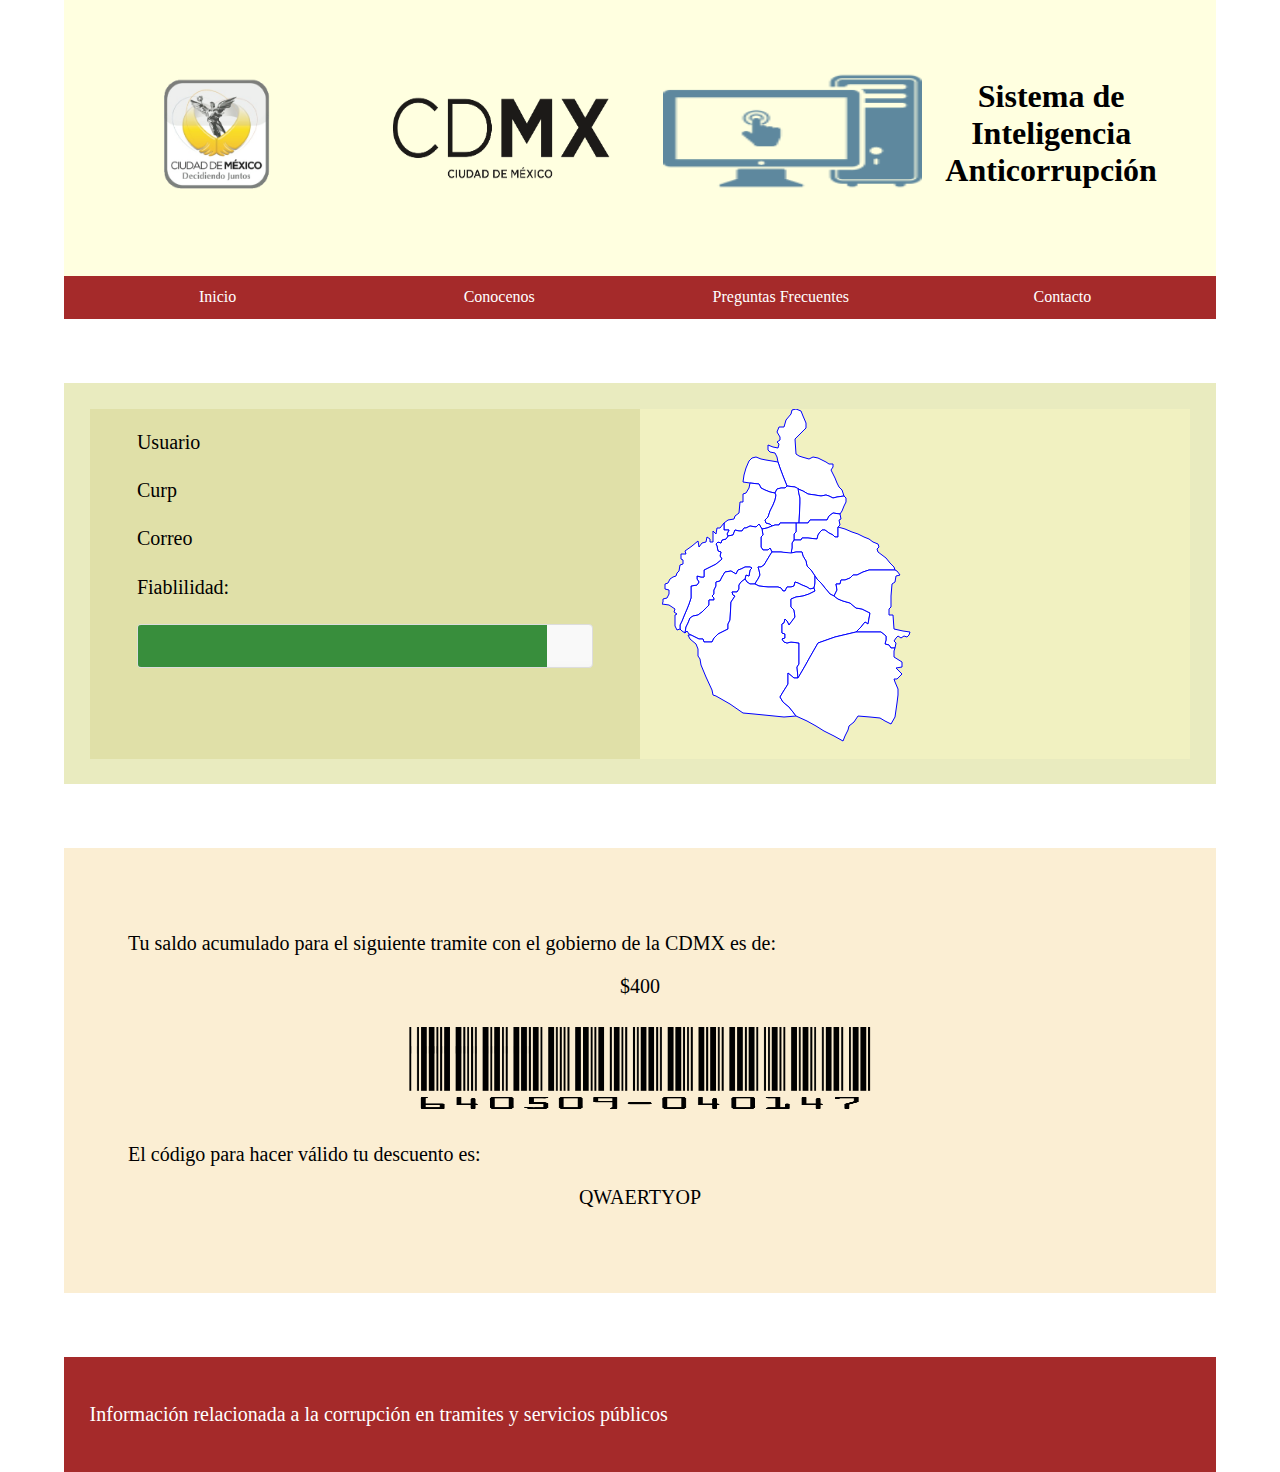
==== SIA/usuario.html @ 5a242be7 "Primera version" ====
<!DOCTYPE html>
<html lang="es-MX">
<head>
	<meta charset="UTF-8">
	<title>Usuario</title>
	<link rel="stylesheet" href="jquery-ui-1.11.4/jquery-ui.css">
	<link rel="stylesheet" href="css/estilos.css">
	<link rel="stylesheet" href="css/estilosUsuario.css">

	<script src="jquery-ui-1.11.4/external/jquery/jquery.js"> </script>
	<script src="jquery-ui-1.11.4/jquery-ui.js"> </script>
</head>
<body>
	<div id="cabecera">
		<div id="CDMX">
			<img src="img/angel.png" height="150" alt="angel_logo" id="angel">
			<img src="img/LOGO_CDMX_NEGRO.png" height="250" alt="CDMX_LOGO" >
		</div>
		<div id="SIA">
			<img src="img/pc.png"  height="150" alt="pc_logo" id="pc">
			<div id="pSIA">
				<p>
					Sistema de Inteligencia Anticorrupción
				</p>
			</div>
		</div>
	</div>
	<div id="navegacion">
		<a href="index.html">Inicio</a>
		<a href="includes/conexion.php">Conocenos</a>
		<a href="includes/cerrarConexion.php">Preguntas Frecuentes</a>
		<a href="usuario.html">Contacto</a>
	</div>
	<div id="informacion">
		<div id="usuario">
			<label>Usuario</label> 
			<label class="comun" >Curp</label> 
			<label class="comun" >Correo</label>
			<label class="comun" >Fiablilidad:</label>
			<div id="progressbar"></div>
	    </div>
		<div id="mapa">
			<svg currentScale="2" height="350" style="cursor:pointer;" >
			  <!-- Add the polygon element. -->
					<polygon fill="white" stroke="blue" id="gustavo" onclick="lakeColor1()" points="125,77 133,78 136,80 141,82 146,85 153,86 159,87 164,86 167,87 171,89 175,88 182,87 180,81 177,78 175,74 173,69 171,65 169,61 171,58 171,55 167,55 164,53 160,51 156,49 151,48 147,50 140,48 137,47 134,45 133,30 139,24 144,19 144,14 141,7 139,2 134,0 130,1 129,5 124,11 122,18 117,18 115,23 118,28 118,31 115,33 117,35 116,39 111,38 106,36 106,41 108,43 113,44 115,48 116,53 118,59 121,67"/>
				  	<polygon fill="white" stroke="blue" id="tlatelolco" onclick="lakeColor3()" points="116,53 118,59 121,67 125,77 123,79 119,79 115,80  113,84 108,83 103,81 99,79 97,75 88,74 81,73 82,66 84,59 87,52 90,49 94,48 99,50 104,51 110,52"/>
					<polygon fill="white" stroke="blue" id="miguel" onclick="lakeColor3()" points="113,84 108,83 103,81 99,79 97,75 88,74 87,79 84,84 81,85 81,93 78,93 77,104 73,107 72,110 66,111 62,114 62,121 67,121 65,125 66,127 71,126 73,121 77,122 80,122 82,119 84,119 88,117 94,118 97,115 100,120 105,119 110,117 108,115 104,114 103,111 106,108 108,102 111,96 113,91 114,86"/>
					<polygon fill="white" stroke="blue" id="cuahutemoc" onclick="lakeColor2()" points="110,117 108,115 104,114 103,111 106,108 108,102 111,96 113,91 114,86 113,84 115,80 119,79 123,79 125,77 133,78 137,80 137,85 138,89 138,94 137,114 134,114 118,114 117,116 113,116"/>
					<polygon fill="white" stroke="blue" id="venustiano" onclick="lakeColor3()" points="136,80 141,82 146,85 153,86 159,87 164,86 167,87 171,89 175,88 182,87 184,89 184,93 182,97 180,102 178,105 171,104 167,107 165,111 148,111 146,114 137,114 138,94 138,89 137,85"/>				
					<polygon fill="white" stroke="blue" id="iztacalco" onclick="lakeColor3()" points="178,105 171,104 167,107 165,111 148,111 146,114 137,114 134,114 134,123 132,125 132,131 139,131 140,129 146,129 155,130 156,126 158,123 160,121 163,121 167,124 171,126 173,128 176,128 176,118 178,116 177,111 179,110"/>
					<polygon fill="white" stroke="blue" id="iztapalapa" onclick="lakeColor3()" points="132,131 139,131  140,129 146,129 155,130 156,126 158,123 160,121 163,121 167,124 171,126 173,128 176,128 176,118 183,120 190,123 196,125 202,128 207,130 211,133 216,135 217,138 215,140 216,143 220,146 224,149 228,154 232,158 233,161 207,161 201,163 195,166 191,166 188,169 183,171 179,171 178,175 174,175 175,181 173,185 172,187 168,185 163,179 159,174 155,170 153,167 149,161 145,157 144,152 141,147 140,143 134,143 129,144 130,139 130,134"/>
					<polygon fill="white" stroke="blue" id="benito" onclick="lakeColor3()" points="129,145 130,139 130,134 132,131 132,125 134,123 134,114 118,114 117,116 113,116 110,117 105,119 100,120 101,126 99,128 99,138 101,141 106,141 108,139 110,143 119,143"/>
					<polygon fill="white" stroke="blue" id="alvaro" onclick="lakeColor3()" points="66,127 71,126 73,121 77,122 80,122 82,119 84,119 88,117 94,118 97,115 100,120 101,126 99,128 99,138 101,141 106,141 108,139 110,143 108,146 105,151 102,156 99,158 96,158 97,161 98,166 96,170 94,173 93,175 88,175 85,173 83,170 84,166 87,167 88,161 90,159 88,158 83,158 79,160 76,161 74,165 69,162 63,163 60,168 58,172 54,173 54,177 52,181 52,185 50,187 52,189 52,191 47,191 47,196 43,200 40,203 36,206 31,207 28,209 26,214 24,218 23,224 20,222 18,220 18,216 20,212 22,207 25,200 27,195 29,189 29,177 35,176 37,173 35,170 35,167 39,168 42,168 42,161 46,159 50,157 54,155 60,150 58,147 59,143 56,142 55,137 54,135 56,133 59,134 60,131 64,130"/>
					<polygon fill="white" stroke="blue" id="cuajimalpa" onclick="lakeColor3()" points="18,220 18,216 20,212 22,207 25,200 27,195 29,189 29,177 35,176 37,173 35,170 35,167 39,168 42,168 42,161 46,159 50,157 54,155 60,150 58,147 59,143 56,142 55,137 54,135 56,133 59,134 60,131 64,130 66,127 65,125 67,121 62,121 62,114 58,119 55,119 54,125 51,122 51,133 48,133 48,130 45,128 44,133 40,134 37,138 36,132 30,137 23,142 24,145 19,145 19,150 21,151 21,155 18,156 17,162 15,164 14,167 11,168 8,170 6,174 3,175 3,180 7,181 7,185 5,189 1,190 1,193 0,195 7,196 10,198 13,200 12,203 15,205 13,206 13,217 15,221 "/>
					<polygon fill="white" stroke="blue" id="magdalena" onclick="lakeColor3()" points="83,170 84,166 87,167 88,161 90,159 88,158 83,158 79,160 76,161 74,165 69,162 63,163 60,168 58,172 54,173 54,177 52,181 52,185 50,187 52,189 52,191 47,191 47,196 43,200 40,203 36,206 31,207 28,209 26,214 24,218 23,224 25,222 27,225 29,226 33,228 37,230 41,230 42,233 50,233 52,229 56,225 60,223 64,221 66,220 66,215 68,211 69,193 71,190 73,187 71,186 70,183 75,183 77,180 77,176 79,173"/>
					<polygon fill="white" stroke="blue" id="coyoacan" onclick="lakeColor3()" points="110,143 108,146 105,151 102,156 99,158 96,158 97,161 98,166 96,170 94,173 93,175 97,177 106,178 116,178 119,179 121,182 123,182 125,178 129,178 132,177 133,173 136,174 140,176 145,178 148,180 152,179 153,174 153,167 149,161 145,157 144,152 141,147 140,143 134,143 129,144 119,143"/>	
					<polygon fill="white" stroke="blue" id="tlalpan" onclick="lakeColor3()" points="29,226 33,228 37,230 41,230 42,233 50,233 52,229 56,225 60,223 64,221 66,220 66,215 68,211 69,193, 71,190 73,187 71,186 70,183 75,183 77,180 77,176 79,173 83,170 85,173 88,175 93,175 97,177 106,178 116,178 119,179 121,182 123,182 125,178 129,178 132,177 133,173 136,174 140,176 145,178 148,180 152,179 153,182 147,185 141,187 134,188 129,190 129,198 132,201 133,208 130,212 127,216 125,212 123,210 122,214 120,215 120,224 123,225 123,229 120,230 122,233 125,234 129,233 137,234 137,255 135,258 136,269 132,269 126,264 126,275 121,283 118,288 121,293 127,298 131,303 134,307 122,308 92,305 81,304 68,295 54,287 51,286 50,281 44,268 39,256 38,250 36,247 36,240 34,235 28,230 26,226"/>
					<polygon fill="white" stroke="blue" id="xochimilco" onclick="lakeColor3()" points="152,179 153,182 147,185 141,187 134,188 129,190 129,198 132,201 133,208 130,212 127,216 125,212 123,210 122,214 120,215 120,224 123,225 123,229 120,230 122,233 125,234 129,233 137,234 137,255 135,258 136,269 143,257 148,248 156,234 173,228 194,223 199,218 203,213 206,215 208,204 200,200 194,199 188,194 181,192 176,190 172,187 168,185 163,179 159,174 155,170 153,167 153,174 "/>
					<polygon fill="white" stroke="blue" id="tlahuac" onclick="lakeColor3()" points="233,161 207,161 201,163 195,166 191,166 188,169 183,171 179,171 178,175 174,175 175,181 173,185 172,187 172,187 176,190 181,192 188,194 194,199 200,200 208,204 206,215 203,213 199,218 194,223 219,223 224,227 224,231 223,235 227,236 229,239 233,239 234,234 232,232 234,229 236,227 239,229 242,227 245,228 247,226 248,223 241,222 232,220 231,206 227,206 227,200 229,198 229,187 230,175 233,173 234,167 238,166 235,162"/>
					<polygon fill="white" stroke="blue" id="milpa" onclick="lakeColor3()" points="134,307 131,303 127,298 121,293 118,288 121,283 126,275 126,264 132,269 136,269 143,257 148,248 156,234 173,228 194,223 219,223 224,227 224,231 223,235 227,236 229,239 233,239 232,242 232,248 240,253 240,258 234,259 240,265 235,270 232,270 233,273 236,280 236,286 235,294 233,308 229,315 223,312 218,309 208,308 196,307 192,313 187,317 186,321 183,327 181,332 172,327 162,322 154,317 145,312 "/>
			</svg>
		</div>
	</div>
	<div id="seccionDescuento">
		<p>
			Tu saldo acumulado para el siguiente tramite con el gobierno de la CDMX es de: 
		</p>
		<p id="pago">
			<label>$400</label>
		</p>
		<p id="barras">
			<img src="img/codigoBarras.png" height="100" width="50%" alt="">
		</p>
		<p>
			El código para hacer válido tu descuento es:
		</p>
		<p id="codigo">QWAERTYOP</p>
	</div>
	<div id="pie">
		<p>Información relacionada a la corrupción en tramites y servicios públicos</p>
	</div>
	
</body>
	<script>
  		$(function() {
    	$( "#progressbar" ).progressbar({
      		value: 90
    	});
  		});
 	</script>
</html>
---- SIA/css/estilos.css ----
body{
	margin: 0;
	padding:0;

}
/****************CABECERA******************/
#cabecera{
	/*background-color: sandybrown;*/
	background-color:LightYellow;
	float: left;
	width: 90%;
	margin-left: 5%;
	margin-right: 5%;
	box-sizing:border-box;
	padding: 1%;
}
#CDMX{
	/*background-color:LightYellow;*/
	float: left;
	width: 50%;
	box-sizing:border-box;

}
#CDMX img{
	/*background-color:LightYellow;*/
	box-sizing:border-box;
	float: left;
	width: 50%;
}
#angel{
	margin-top: 9%;
}
#SIA{
	/*background-color: gray;*/
	padding:2%;
	float: left;
	width: 50%;
	box-sizing:border-box;
	
}
#SIA img{
	/*background-color:LightYellow;*/
	float: left;
	width: 50%;
	box-sizing:border-box;
	margin-top: 4%;
	
}
#SIA div{
	float: left;
	width: 50%;
	box-sizing:border-box;
	
}
#pSIA{
	/*background-color: yellow;*/
	box-sizing:border-box;
	padding: 2%;
	font-size: 200%;
	text-align: center;
	font-weight: bold;
}
/****************NAVEGACIÓN******************/
#navegacion{
	background-color:Brown;
	float: left;
	width: 90%;
	margin: 0 5%;
	box-sizing:border-box;
	padding: 1%;
}
#navegacion a{
	float: left;
	text-decoration: none;
	color: white;
	width: 25%;
	box-sizing:border-box;
	text-align: center;

}
/****************VIDEO******************/
#video{
	float: left;
	width: 90%;
	margin: 0% 5%;
	margin-top: 5%;
	box-sizing:border-box;
}

#video iframe{
	float: left;
	width: 100%;

}
/****************ACCESO******************/
#acceso{
	float: left;
	width:90%;
	margin: 0% 5%;
	margin-top: 5%;
	/*background-color:#f1d8a5;*/
	background-color:#faea73;
	/*background-color: #D8E472;*/
	padding: 2%;
	box-sizing:border-box;
	font-size: 20px;
}
#acceso form{
	float:left;
	width: 70%;
	box-sizing:border-box;
	padding: 2%;
}
#acceso form input{
	width:50%;
	height: 40px;
	font-size: 16px;
}

#acceso form h2{
	margin-left: 20%;
}
#enviar{
	background-color:#01aeb5;
	color: white;
}
#adicional{
	float: left;
	box-sizing:border-box;
	width:30%;
	padding: 2%;
	
}
/****************PIE******************/
#pie{
	background-color:Brown;
	font-size: 20px;
	color: white;
	float: left;
	width: 90%;
	margin:0 5%;
	margin-top:5%;
	padding: 2%;
	box-sizing:border-box;
}

@media (min-width: 360px) {
	#cabecera{
		background-color: skyblue;
	}
	#CDMX{
		width: 100%;
	}
	#angel{
		margin-top: 12%;
	}
	#SIA{
		width: 25%;
		display: none;
	}
	
}

@media (min-width: 768px) {
	#cabecera{
		background-color: sandybrown;
	}
	#CDMX{
		width: 50%;
	}
	#angel{
		margin-top: 13%;
    }
	#SIA{
		width: 50%;
		display: block;
	}
	
}
@media (min-width: 1200px) {
	#cabecera{
		/*background-color: Beige;*/
		background-color:LightYellow;
	}
	#CDMX{
		width: 50%;
	}
	#angel{
		margin-top: 9%;
	}
	#SIA{
		width: 50%;
		display: block;
	}

}
---- SIA/css/estilosUsuario.css ----
/****************INFORMACIÓN*****************/
#informacion{
	background-color:#E9EBBF;
	float: left;
	width: 90%;
	box-sizing:border-box;
	padding: 2%;
	margin: 0 5%;
	margin-top: 5%;
	font-size: 20px;
}
/****************USUARIO*****************/
#usuario{
	/*background-color: #EAC388;*/
	/*background-color: #C21B12;*/
	background-color: #E0E0A8;
	float: left;
	box-sizing:border-box;
	width: 50%;
	padding:2%;
	height: 350px;
}
#usuario label{
	float: left;
	box-sizing:border-box;
	width: 90%;
	margin-left: 5%;
	margin-right: 5%;

}
.comun{
	margin-top: 5%;
}
#progressbar{
	float: left;
	width: 90%;
	margin-left:5%;
	margin-right:5%;
	margin-top:5%;
	box-sizing:border-box;
}
.ui-widget-header{
	background: #388E3C;
	border: 1px solid #388E3C;
}


/****************MAPA*****************/
#mapa{
	/*background-color: #FC4B2A;*/
	background-color: #F1F1C1;
	float: left;
	box-sizing:border-box;
	padding-left: 2%;
	width: 50%;
}
#mapa svg{
	float: left;
	width: 100%;
	box-sizing:border-box;
}
/****************SeccionDescuento*****************/
#seccionDescuento{
	float: left;
	width: 90%;
	margin: 0 5%;
	margin-top: 5%;
	box-sizing:border-box;
	background-color: #FBEED3;
	font-size: 20px;
	padding: 5%;
}
#seccionDescuento p label{
	width: 50%;

}
#pago,#barras{
	text-align: center;
}
#codigo{
	text-align: center;
}
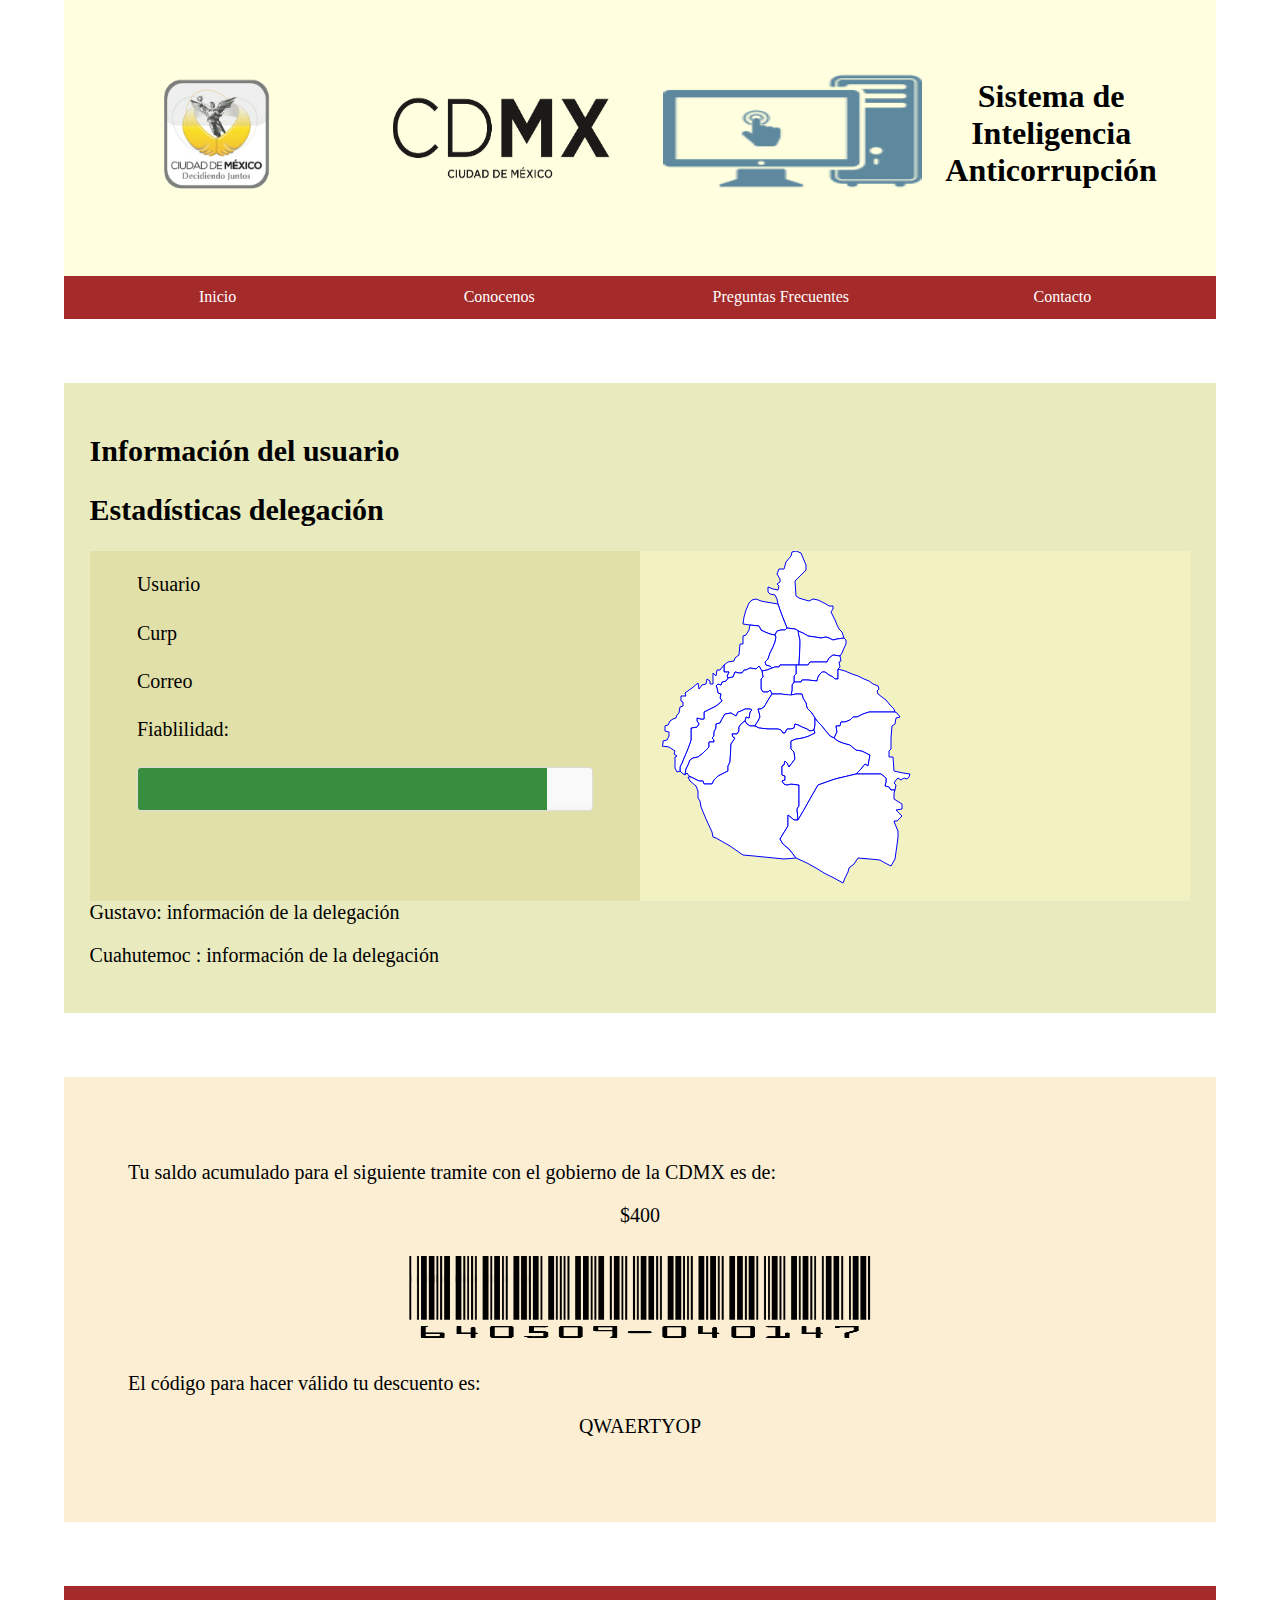
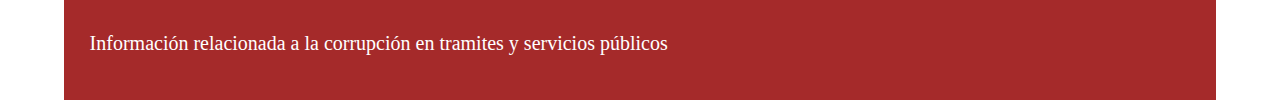
==== commit 49febe64: "Modificación mapa" ====
--- a/SIA/usuario.html
+++ b/SIA/usuario.html
@@ -1,91 +1,114 @@
-<!DOCTYPE html>
-<html lang="es-MX">
-<head>
-	<meta charset="UTF-8">
-	<title>Usuario</title>
-	<link rel="stylesheet" href="jquery-ui-1.11.4/jquery-ui.css">
-	<link rel="stylesheet" href="css/estilos.css">
-	<link rel="stylesheet" href="css/estilosUsuario.css">
-
-	<script src="jquery-ui-1.11.4/external/jquery/jquery.js"> </script>
-	<script src="jquery-ui-1.11.4/jquery-ui.js"> </script>
-</head>
-<body>
-	<div id="cabecera">
-		<div id="CDMX">
-			<img src="img/angel.png" height="150" alt="angel_logo" id="angel">
-			<img src="img/LOGO_CDMX_NEGRO.png" height="250" alt="CDMX_LOGO" >
-		</div>
-		<div id="SIA">
-			<img src="img/pc.png"  height="150" alt="pc_logo" id="pc">
-			<div id="pSIA">
-				<p>
-					Sistema de Inteligencia Anticorrupción
-				</p>
-			</div>
-		</div>
-	</div>
-	<div id="navegacion">
-		<a href="index.html">Inicio</a>
-		<a href="includes/conexion.php">Conocenos</a>
-		<a href="includes/cerrarConexion.php">Preguntas Frecuentes</a>
-		<a href="usuario.html">Contacto</a>
-	</div>
-	<div id="informacion">
-		<div id="usuario">
-			<label>Usuario</label> 
-			<label class="comun" >Curp</label> 
-			<label class="comun" >Correo</label>
-			<label class="comun" >Fiablilidad:</label>
-			<div id="progressbar"></div>
-	    </div>
-		<div id="mapa">
-			<svg currentScale="2" height="350" style="cursor:pointer;" >
-			  <!-- Add the polygon element. -->
-					<polygon fill="white" stroke="blue" id="gustavo" onclick="lakeColor1()" points="125,77 133,78 136,80 141,82 146,85 153,86 159,87 164,86 167,87 171,89 175,88 182,87 180,81 177,78 175,74 173,69 171,65 169,61 171,58 171,55 167,55 164,53 160,51 156,49 151,48 147,50 140,48 137,47 134,45 133,30 139,24 144,19 144,14 141,7 139,2 134,0 130,1 129,5 124,11 122,18 117,18 115,23 118,28 118,31 115,33 117,35 116,39 111,38 106,36 106,41 108,43 113,44 115,48 116,53 118,59 121,67"/>
-				  	<polygon fill="white" stroke="blue" id="tlatelolco" onclick="lakeColor3()" points="116,53 118,59 121,67 125,77 123,79 119,79 115,80  113,84 108,83 103,81 99,79 97,75 88,74 81,73 82,66 84,59 87,52 90,49 94,48 99,50 104,51 110,52"/>
-					<polygon fill="white" stroke="blue" id="miguel" onclick="lakeColor3()" points="113,84 108,83 103,81 99,79 97,75 88,74 87,79 84,84 81,85 81,93 78,93 77,104 73,107 72,110 66,111 62,114 62,121 67,121 65,125 66,127 71,126 73,121 77,122 80,122 82,119 84,119 88,117 94,118 97,115 100,120 105,119 110,117 108,115 104,114 103,111 106,108 108,102 111,96 113,91 114,86"/>
-					<polygon fill="white" stroke="blue" id="cuahutemoc" onclick="lakeColor2()" points="110,117 108,115 104,114 103,111 106,108 108,102 111,96 113,91 114,86 113,84 115,80 119,79 123,79 125,77 133,78 137,80 137,85 138,89 138,94 137,114 134,114 118,114 117,116 113,116"/>
-					<polygon fill="white" stroke="blue" id="venustiano" onclick="lakeColor3()" points="136,80 141,82 146,85 153,86 159,87 164,86 167,87 171,89 175,88 182,87 184,89 184,93 182,97 180,102 178,105 171,104 167,107 165,111 148,111 146,114 137,114 138,94 138,89 137,85"/>				
-					<polygon fill="white" stroke="blue" id="iztacalco" onclick="lakeColor3()" points="178,105 171,104 167,107 165,111 148,111 146,114 137,114 134,114 134,123 132,125 132,131 139,131 140,129 146,129 155,130 156,126 158,123 160,121 163,121 167,124 171,126 173,128 176,128 176,118 178,116 177,111 179,110"/>
-					<polygon fill="white" stroke="blue" id="iztapalapa" onclick="lakeColor3()" points="132,131 139,131  140,129 146,129 155,130 156,126 158,123 160,121 163,121 167,124 171,126 173,128 176,128 176,118 183,120 190,123 196,125 202,128 207,130 211,133 216,135 217,138 215,140 216,143 220,146 224,149 228,154 232,158 233,161 207,161 201,163 195,166 191,166 188,169 183,171 179,171 178,175 174,175 175,181 173,185 172,187 168,185 163,179 159,174 155,170 153,167 149,161 145,157 144,152 141,147 140,143 134,143 129,144 130,139 130,134"/>
-					<polygon fill="white" stroke="blue" id="benito" onclick="lakeColor3()" points="129,145 130,139 130,134 132,131 132,125 134,123 134,114 118,114 117,116 113,116 110,117 105,119 100,120 101,126 99,128 99,138 101,141 106,141 108,139 110,143 119,143"/>
-					<polygon fill="white" stroke="blue" id="alvaro" onclick="lakeColor3()" points="66,127 71,126 73,121 77,122 80,122 82,119 84,119 88,117 94,118 97,115 100,120 101,126 99,128 99,138 101,141 106,141 108,139 110,143 108,146 105,151 102,156 99,158 96,158 97,161 98,166 96,170 94,173 93,175 88,175 85,173 83,170 84,166 87,167 88,161 90,159 88,158 83,158 79,160 76,161 74,165 69,162 63,163 60,168 58,172 54,173 54,177 52,181 52,185 50,187 52,189 52,191 47,191 47,196 43,200 40,203 36,206 31,207 28,209 26,214 24,218 23,224 20,222 18,220 18,216 20,212 22,207 25,200 27,195 29,189 29,177 35,176 37,173 35,170 35,167 39,168 42,168 42,161 46,159 50,157 54,155 60,150 58,147 59,143 56,142 55,137 54,135 56,133 59,134 60,131 64,130"/>
-					<polygon fill="white" stroke="blue" id="cuajimalpa" onclick="lakeColor3()" points="18,220 18,216 20,212 22,207 25,200 27,195 29,189 29,177 35,176 37,173 35,170 35,167 39,168 42,168 42,161 46,159 50,157 54,155 60,150 58,147 59,143 56,142 55,137 54,135 56,133 59,134 60,131 64,130 66,127 65,125 67,121 62,121 62,114 58,119 55,119 54,125 51,122 51,133 48,133 48,130 45,128 44,133 40,134 37,138 36,132 30,137 23,142 24,145 19,145 19,150 21,151 21,155 18,156 17,162 15,164 14,167 11,168 8,170 6,174 3,175 3,180 7,181 7,185 5,189 1,190 1,193 0,195 7,196 10,198 13,200 12,203 15,205 13,206 13,217 15,221 "/>
-					<polygon fill="white" stroke="blue" id="magdalena" onclick="lakeColor3()" points="83,170 84,166 87,167 88,161 90,159 88,158 83,158 79,160 76,161 74,165 69,162 63,163 60,168 58,172 54,173 54,177 52,181 52,185 50,187 52,189 52,191 47,191 47,196 43,200 40,203 36,206 31,207 28,209 26,214 24,218 23,224 25,222 27,225 29,226 33,228 37,230 41,230 42,233 50,233 52,229 56,225 60,223 64,221 66,220 66,215 68,211 69,193 71,190 73,187 71,186 70,183 75,183 77,180 77,176 79,173"/>
-					<polygon fill="white" stroke="blue" id="coyoacan" onclick="lakeColor3()" points="110,143 108,146 105,151 102,156 99,158 96,158 97,161 98,166 96,170 94,173 93,175 97,177 106,178 116,178 119,179 121,182 123,182 125,178 129,178 132,177 133,173 136,174 140,176 145,178 148,180 152,179 153,174 153,167 149,161 145,157 144,152 141,147 140,143 134,143 129,144 119,143"/>	
-					<polygon fill="white" stroke="blue" id="tlalpan" onclick="lakeColor3()" points="29,226 33,228 37,230 41,230 42,233 50,233 52,229 56,225 60,223 64,221 66,220 66,215 68,211 69,193, 71,190 73,187 71,186 70,183 75,183 77,180 77,176 79,173 83,170 85,173 88,175 93,175 97,177 106,178 116,178 119,179 121,182 123,182 125,178 129,178 132,177 133,173 136,174 140,176 145,178 148,180 152,179 153,182 147,185 141,187 134,188 129,190 129,198 132,201 133,208 130,212 127,216 125,212 123,210 122,214 120,215 120,224 123,225 123,229 120,230 122,233 125,234 129,233 137,234 137,255 135,258 136,269 132,269 126,264 126,275 121,283 118,288 121,293 127,298 131,303 134,307 122,308 92,305 81,304 68,295 54,287 51,286 50,281 44,268 39,256 38,250 36,247 36,240 34,235 28,230 26,226"/>
-					<polygon fill="white" stroke="blue" id="xochimilco" onclick="lakeColor3()" points="152,179 153,182 147,185 141,187 134,188 129,190 129,198 132,201 133,208 130,212 127,216 125,212 123,210 122,214 120,215 120,224 123,225 123,229 120,230 122,233 125,234 129,233 137,234 137,255 135,258 136,269 143,257 148,248 156,234 173,228 194,223 199,218 203,213 206,215 208,204 200,200 194,199 188,194 181,192 176,190 172,187 168,185 163,179 159,174 155,170 153,167 153,174 "/>
-					<polygon fill="white" stroke="blue" id="tlahuac" onclick="lakeColor3()" points="233,161 207,161 201,163 195,166 191,166 188,169 183,171 179,171 178,175 174,175 175,181 173,185 172,187 172,187 176,190 181,192 188,194 194,199 200,200 208,204 206,215 203,213 199,218 194,223 219,223 224,227 224,231 223,235 227,236 229,239 233,239 234,234 232,232 234,229 236,227 239,229 242,227 245,228 247,226 248,223 241,222 232,220 231,206 227,206 227,200 229,198 229,187 230,175 233,173 234,167 238,166 235,162"/>
-					<polygon fill="white" stroke="blue" id="milpa" onclick="lakeColor3()" points="134,307 131,303 127,298 121,293 118,288 121,283 126,275 126,264 132,269 136,269 143,257 148,248 156,234 173,228 194,223 219,223 224,227 224,231 223,235 227,236 229,239 233,239 232,242 232,248 240,253 240,258 234,259 240,265 235,270 232,270 233,273 236,280 236,286 235,294 233,308 229,315 223,312 218,309 208,308 196,307 192,313 187,317 186,321 183,327 181,332 172,327 162,322 154,317 145,312 "/>
-			</svg>
-		</div>
-	</div>
-	<div id="seccionDescuento">
-		<p>
-			Tu saldo acumulado para el siguiente tramite con el gobierno de la CDMX es de: 
-		</p>
-		<p id="pago">
-			<label>$400</label>
-		</p>
-		<p id="barras">
-			<img src="img/codigoBarras.png" height="100" width="50%" alt="">
-		</p>
-		<p>
-			El código para hacer válido tu descuento es:
-		</p>
-		<p id="codigo">QWAERTYOP</p>
-	</div>
-	<div id="pie">
-		<p>Información relacionada a la corrupción en tramites y servicios públicos</p>
-	</div>
-	
-</body>
-	<script>
-  		$(function() {
-    	$( "#progressbar" ).progressbar({
-      		value: 90
-    	});
-  		});
- 	</script>
+<!DOCTYPE html>
+<html lang="es-MX">
+<head>
+	<meta charset="UTF-8">
+	<title>Usuario</title>
+	<link rel="stylesheet" href="jquery-ui-1.11.4/jquery-ui.css">
+	<link rel="stylesheet" href="css/estilos.css">
+	<link rel="stylesheet" href="css/estilosUsuario.css">
+
+	<script src="jquery-ui-1.11.4/external/jquery/jquery.js"> </script>
+	<script src="jquery-ui-1.11.4/jquery-ui.js"> </script>
+</head>
+<body>
+	<div id="cabecera">
+		<div id="CDMX">
+			<img src="img/angel.png" height="150" alt="angel_logo" id="angel">
+			<img src="img/LOGO_CDMX_NEGRO.png" height="250" alt="CDMX_LOGO" >
+		</div>
+		<div id="SIA">
+			<img src="img/pc.png"  height="150" alt="pc_logo" id="pc">
+			<div id="pSIA">
+				<p>
+					Sistema de Inteligencia Anticorrupción
+				</p>
+			</div>
+		</div>
+	</div>
+	<div id="navegacion">
+		<a href="index.html">Inicio</a>
+		<a href="includes/conexion.php">Conocenos</a>
+		<a href="includes/cerrarConexion.php">Preguntas Frecuentes</a>
+		<a href="usuario.html">Contacto</a>
+	</div>
+	<div id="informacion">
+		<div id="titulos">
+			<h2 id="tituloUsuario">Información del usuario</h2>
+			<h2 id="tituloMapa">Estadísticas delegación</h2>
+		</div>
+		<div id="usuario">
+			<label>Usuario</label> 
+			<label class="comun" >Curp</label> 
+			<label class="comun" >Correo</label>
+			<label class="comun" >Fiablilidad:</label>
+			<div id="progressbar"></div>
+	    </div>
+		<div id="mapa">
+			<svg currentScale="2" height="350" >
+			  <!-- Add the polygon element. -->
+					<polygon style="cursor:pointer;" fill="white" stroke="blue" id="Gustavo" points="125,77 133,78 136,80 141,82 146,85 153,86 159,87 164,86 167,87 171,89 175,88 182,87 180,81 177,78 175,74 173,69 171,65 169,61 171,58 171,55 167,55 164,53 160,51 156,49 151,48 147,50 140,48 137,47 134,45 133,30 139,24 144,19 144,14 141,7 139,2 134,0 130,1 129,5 124,11 122,18 117,18 115,23 118,28 118,31 115,33 117,35 116,39 111,38 106,36 106,41 108,43 113,44 115,48 116,53 118,59 121,67"/>
+				  	<polygon  style="cursor:pointer;" fill="white" stroke="blue" id="Azcapotzalco" points="116,53 118,59 121,67 125,77 123,79 119,79 115,80  113,84 108,83 103,81 99,79 97,75 88,74 81,73 82,66 84,59 87,52 90,49 94,48 99,50 104,51 110,52"/>
+					<polygon  style="cursor:pointer;" fill="white" stroke="blue" id="miguel" points="113,84 108,83 103,81 99,79 97,75 88,74 87,79 84,84 81,85 81,93 78,93 77,104 73,107 72,110 66,111 62,114 62,121 67,121 65,125 66,127 71,126 73,121 77,122 80,122 82,119 84,119 88,117 94,118 97,115 100,120 105,119 110,117 108,115 104,114 103,111 106,108 108,102 111,96 113,91 114,86"/>
+					<polygon  style="cursor:pointer;" fill="white" stroke="blue" id="cuahutemoc"  points="110,117 108,115 104,114 103,111 106,108 108,102 111,96 113,91 114,86 113,84 115,80 119,79 123,79 125,77 133,78 137,80 137,85 138,89 138,94 137,114 134,114 118,114 117,116 113,116"/>
+					<polygon  style="cursor:pointer;" fill="white" stroke="blue" id="venustiano" points="136,80 141,82 146,85 153,86 159,87 164,86 167,87 171,89 175,88 182,87 184,89 184,93 182,97 180,102 178,105 171,104 167,107 165,111 148,111 146,114 137,114 138,94 138,89 137,85"/>				
+					<polygon  style="cursor:pointer;" fill="white" stroke="blue" id="iztacalco"  points="178,105 171,104 167,107 165,111 148,111 146,114 137,114 134,114 134,123 132,125 132,131 139,131 140,129 146,129 155,130 156,126 158,123 160,121 163,121 167,124 171,126 173,128 176,128 176,118 178,116 177,111 179,110"/>
+					<polygon  style="cursor:pointer;" fill="white" stroke="blue" id="iztapalapa"  points="132,131 139,131  140,129 146,129 155,130 156,126 158,123 160,121 163,121 167,124 171,126 173,128 176,128 176,118 183,120 190,123 196,125 202,128 207,130 211,133 216,135 217,138 215,140 216,143 220,146 224,149 228,154 232,158 233,161 207,161 201,163 195,166 191,166 188,169 183,171 179,171 178,175 174,175 175,181 173,185 172,187 168,185 163,179 159,174 155,170 153,167 149,161 145,157 144,152 141,147 140,143 134,143 129,144 130,139 130,134"/>
+					<polygon  style="cursor:pointer;" fill="white" stroke="blue" id="benito"  points="129,145 130,139 130,134 132,131 132,125 134,123 134,114 118,114 117,116 113,116 110,117 105,119 100,120 101,126 99,128 99,138 101,141 106,141 108,139 110,143 119,143"/>
+					<polygon  style="cursor:pointer;" fill="white" stroke="blue" id="alvaro" points="66,127 71,126 73,121 77,122 80,122 82,119 84,119 88,117 94,118 97,115 100,120 101,126 99,128 99,138 101,141 106,141 108,139 110,143 108,146 105,151 102,156 99,158 96,158 97,161 98,166 96,170 94,173 93,175 88,175 85,173 83,170 84,166 87,167 88,161 90,159 88,158 83,158 79,160 76,161 74,165 69,162 63,163 60,168 58,172 54,173 54,177 52,181 52,185 50,187 52,189 52,191 47,191 47,196 43,200 40,203 36,206 31,207 28,209 26,214 24,218 23,224 20,222 18,220 18,216 20,212 22,207 25,200 27,195 29,189 29,177 35,176 37,173 35,170 35,167 39,168 42,168 42,161 46,159 50,157 54,155 60,150 58,147 59,143 56,142 55,137 54,135 56,133 59,134 60,131 64,130"/>
+					<polygon  style="cursor:pointer;" fill="white" stroke="blue" id="cuajimalpa"  points="18,220 18,216 20,212 22,207 25,200 27,195 29,189 29,177 35,176 37,173 35,170 35,167 39,168 42,168 42,161 46,159 50,157 54,155 60,150 58,147 59,143 56,142 55,137 54,135 56,133 59,134 60,131 64,130 66,127 65,125 67,121 62,121 62,114 58,119 55,119 54,125 51,122 51,133 48,133 48,130 45,128 44,133 40,134 37,138 36,132 30,137 23,142 24,145 19,145 19,150 21,151 21,155 18,156 17,162 15,164 14,167 11,168 8,170 6,174 3,175 3,180 7,181 7,185 5,189 1,190 1,193 0,195 7,196 10,198 13,200 12,203 15,205 13,206 13,217 15,221 "/>
+					<polygon  style="cursor:pointer;"fill="white" stroke="blue" id="magdalena"  points="83,170 84,166 87,167 88,161 90,159 88,158 83,158 79,160 76,161 74,165 69,162 63,163 60,168 58,172 54,173 54,177 52,181 52,185 50,187 52,189 52,191 47,191 47,196 43,200 40,203 36,206 31,207 28,209 26,214 24,218 23,224 25,222 27,225 29,226 33,228 37,230 41,230 42,233 50,233 52,229 56,225 60,223 64,221 66,220 66,215 68,211 69,193 71,190 73,187 71,186 70,183 75,183 77,180 77,176 79,173"/>
+					<polygon  style="cursor:pointer;" fill="white" stroke="blue" id="coyoacan"  points="110,143 108,146 105,151 102,156 99,158 96,158 97,161 98,166 96,170 94,173 93,175 97,177 106,178 116,178 119,179 121,182 123,182 125,178 129,178 132,177 133,173 136,174 140,176 145,178 148,180 152,179 153,174 153,167 149,161 145,157 144,152 141,147 140,143 134,143 129,144 119,143"/>	
+					<polygon  style="cursor:pointer;" fill="white" stroke="blue" id="tlalpan"  points="29,226 33,228 37,230 41,230 42,233 50,233 52,229 56,225 60,223 64,221 66,220 66,215 68,211 69,193, 71,190 73,187 71,186 70,183 75,183 77,180 77,176 79,173 83,170 85,173 88,175 93,175 97,177 106,178 116,178 119,179 121,182 123,182 125,178 129,178 132,177 133,173 136,174 140,176 145,178 148,180 152,179 153,182 147,185 141,187 134,188 129,190 129,198 132,201 133,208 130,212 127,216 125,212 123,210 122,214 120,215 120,224 123,225 123,229 120,230 122,233 125,234 129,233 137,234 137,255 135,258 136,269 132,269 126,264 126,275 121,283 118,288 121,293 127,298 131,303 134,307 122,308 92,305 81,304 68,295 54,287 51,286 50,281 44,268 39,256 38,250 36,247 36,240 34,235 28,230 26,226"/>
+					<polygon  style="cursor:pointer;" fill="white" stroke="blue" id="xochimilco"  points="152,179 153,182 147,185 141,187 134,188 129,190 129,198 132,201 133,208 130,212 127,216 125,212 123,210 122,214 120,215 120,224 123,225 123,229 120,230 122,233 125,234 129,233 137,234 137,255 135,258 136,269 143,257 148,248 156,234 173,228 194,223 199,218 203,213 206,215 208,204 200,200 194,199 188,194 181,192 176,190 172,187 168,185 163,179 159,174 155,170 153,167 153,174 "/>
+					<polygon fill="white" stroke="blue"  style="cursor:pointer;" id="tlahuac"  points="233,161 207,161 201,163 195,166 191,166 188,169 183,171 179,171 178,175 174,175 175,181 173,185 172,187 172,187 176,190 181,192 188,194 194,199 200,200 208,204 206,215 203,213 199,218 194,223 219,223 224,227 224,231 223,235 227,236 229,239 233,239 234,234 232,232 234,229 236,227 239,229 242,227 245,228 247,226 248,223 241,222 232,220 231,206 227,206 227,200 229,198 229,187 230,175 233,173 234,167 238,166 235,162"/>
+					<polygon fill="white" stroke="blue"  style="cursor:pointer;" id="milpa"  points="134,307 131,303 127,298 121,293 118,288 121,283 126,275 126,264 132,269 136,269 143,257 148,248 156,234 173,228 194,223 219,223 224,227 224,231 223,235 227,236 229,239 233,239 232,242 232,248 240,253 240,258 234,259 240,265 235,270 232,270 233,273 236,280 236,286 235,294 233,308 229,315 223,312 218,309 208,308 196,307 192,313 187,317 186,321 183,327 181,332 172,327 162,322 154,317 145,312 "/>
+			</svg>
+		</div>
+		<div id="infoDelegacion">
+			<p id="pGustavo">Gustavo: información de la delegación</p>
+			<p id="pAzcapotzalco">Cuahutemoc : información de la delegación</p>
+		</div>
+	</div>
+	<div id="seccionDescuento">
+		<p>
+			Tu saldo acumulado para el siguiente tramite con el gobierno de la CDMX es de: 
+		</p>
+		<p id="pago">
+			<label>$400</label>
+		</p>
+		<p id="barras">
+			<img src="img/codigoBarras.png" height="100" width="50%" alt="">
+		</p>
+		<p>
+			El código para hacer válido tu descuento es:
+		</p>
+		<p id="codigo">QWAERTYOP</p>
+	</div>
+	<div id="pie">
+		<p>Información relacionada a la corrupción en tramites y servicios públicos</p>
+	</div>
+	
+</body>
+	<script>
+  		$(function() {
+    	$( "#progressbar" ).progressbar({
+      		value: 90
+    	});
+  		});
+ 	</script>
+ 	<script>
+ 		$(document).ready(function(){
+ 		    $("#Gustavo").click(function(){
+ 		    	$("#Gustavo").css("fill","blue");
+ 		    	$("#infoDelegacion").fadeIn("slow");
+ 		    	$("#pGustavo").fadeIn("slow");
+ 		    });
+ 		    $("#Azcapotzalco").click(function(){
+ 		    	$("#Azcapotzalco").css("fill","blue");
+ 		    	$("#infoDelegacion").fadeIn("slow");
+ 		    	$("#pAzcapotzalco").fadeIn("slow");
+ 		    });
+ 		    
+ 		});
+ 	</script>
 </html>--- a/SIA/css/estilosUsuario.css
+++ b/SIA/css/estilosUsuario.css
@@ -1,82 +1,82 @@
-/****************INFORMACIÓN*****************/
-#informacion{
-	background-color:#E9EBBF;
-	float: left;
-	width: 90%;
-	box-sizing:border-box;
-	padding: 2%;
-	margin: 0 5%;
-	margin-top: 5%;
-	font-size: 20px;
-}
-/****************USUARIO*****************/
-#usuario{
-	/*background-color: #EAC388;*/
-	/*background-color: #C21B12;*/
-	background-color: #E0E0A8;
-	float: left;
-	box-sizing:border-box;
-	width: 50%;
-	padding:2%;
-	height: 350px;
-}
-#usuario label{
-	float: left;
-	box-sizing:border-box;
-	width: 90%;
-	margin-left: 5%;
-	margin-right: 5%;
-
-}
-.comun{
-	margin-top: 5%;
-}
-#progressbar{
-	float: left;
-	width: 90%;
-	margin-left:5%;
-	margin-right:5%;
-	margin-top:5%;
-	box-sizing:border-box;
-}
-.ui-widget-header{
-	background: #388E3C;
-	border: 1px solid #388E3C;
-}
-
-
-/****************MAPA*****************/
-#mapa{
-	/*background-color: #FC4B2A;*/
-	background-color: #F1F1C1;
-	float: left;
-	box-sizing:border-box;
-	padding-left: 2%;
-	width: 50%;
-}
-#mapa svg{
-	float: left;
-	width: 100%;
-	box-sizing:border-box;
-}
-/****************SeccionDescuento*****************/
-#seccionDescuento{
-	float: left;
-	width: 90%;
-	margin: 0 5%;
-	margin-top: 5%;
-	box-sizing:border-box;
-	background-color: #FBEED3;
-	font-size: 20px;
-	padding: 5%;
-}
-#seccionDescuento p label{
-	width: 50%;
-
-}
-#pago,#barras{
-	text-align: center;
-}
-#codigo{
-	text-align: center;
+/****************INFORMACIÓN*****************/
+#informacion{
+	background-color:#E9EBBF;
+	float: left;
+	width: 90%;
+	box-sizing:border-box;
+	padding: 2%;
+	margin: 0 5%;
+	margin-top: 5%;
+	font-size: 20px;
+}
+/****************USUARIO*****************/
+#usuario{
+	/*background-color: #EAC388;*/
+	/*background-color: #C21B12;*/
+	background-color: #E0E0A8;
+	float: left;
+	box-sizing:border-box;
+	width: 50%;
+	padding:2%;
+	height: 350px;
+}
+#usuario label{
+	float: left;
+	box-sizing:border-box;
+	width: 90%;
+	margin-left: 5%;
+	margin-right: 5%;
+
+}
+.comun{
+	margin-top: 5%;
+}
+#progressbar{
+	float: left;
+	width: 90%;
+	margin-left:5%;
+	margin-right:5%;
+	margin-top:5%;
+	box-sizing:border-box;
+}
+.ui-widget-header{
+	background: #388E3C;
+	border: 1px solid #388E3C;
+}
+
+
+/****************MAPA*****************/
+#mapa{
+	/*background-color: #FC4B2A;*/
+	background-color: #F1F1C1;
+	float: left;
+	box-sizing:border-box;
+	padding-left: 2%;
+	width: 50%;
+}
+#mapa svg{
+	float: left;
+	width: 100%;
+	box-sizing:border-box;
+}
+/****************SeccionDescuento*****************/
+#seccionDescuento{
+	float: left;
+	width: 90%;
+	margin: 0 5%;
+	margin-top: 5%;
+	box-sizing:border-box;
+	background-color: #FBEED3;
+	font-size: 20px;
+	padding: 5%;
+}
+#seccionDescuento p label{
+	width: 50%;
+
+}
+#pago,#barras{
+	text-align: center;
+}
+#codigo{
+	text-align: center;
 }